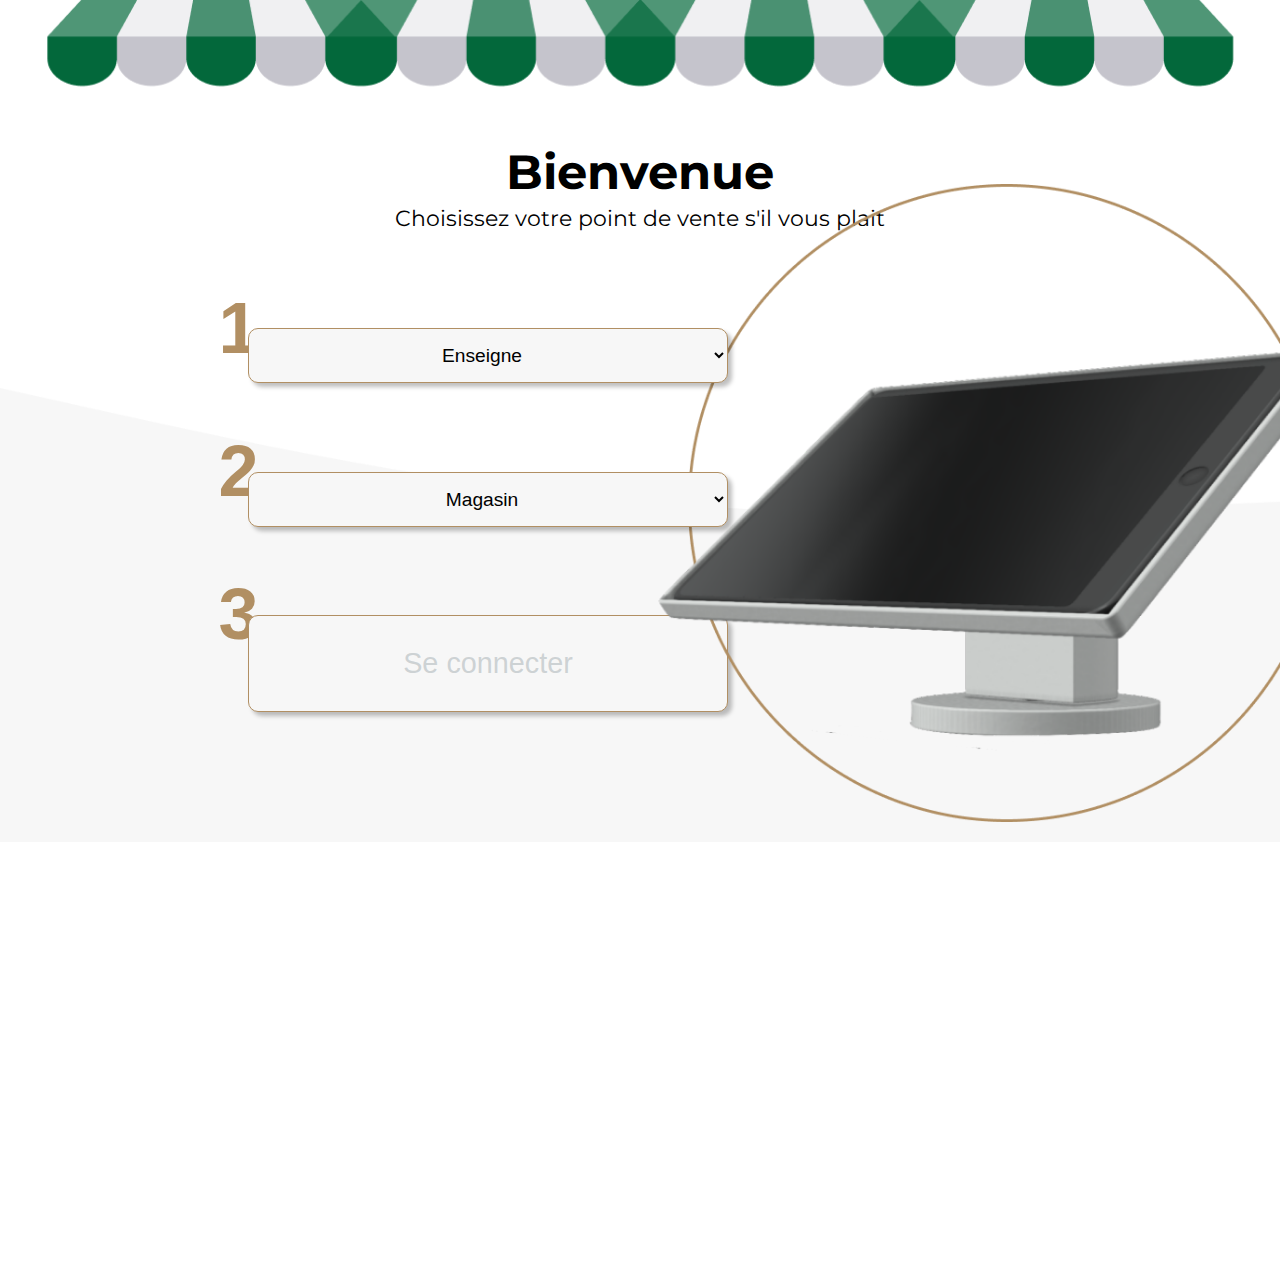
==== index.html @ 15a088b0 "initial commit" ====
<!DOCTYPE html>
<html lang="en">

<head>
    <meta charset="UTF-8">
    <meta name="ticketless_firstDemo" content="width=device-width, initial-scale=1.0">
    <title>Bienvenue - Ticketless Demo</title>
    <link rel="stylesheet" href="/CSS/styleConnect.css" type="text/css">
    <link href="https://fonts.googleapis.com/css2?family=Montserrat:wght@400;500;700&display=swap" rel="stylesheet">
</head>

<body>

    <section class=" storePanel">
        <img src="/images/connect/storePanel.png" alt="">
    </section>

    <section class="header">
        <div class="header_title">
            <h1>Bienvenue</h1>
            <h3>Choisissez votre point de vente s'il vous plait</h3>
        </div>
    </section>

    <section class="center">
        <div class="navBar">
            <div class="nav_brand nav_child">
                <h1>1</h1>
                <select class="btn_drop navBrand_btn" onchange="random(this.value)" name="" id="avi">
                    <option selected="true" disabled="disabled">Enseigne</option>
                    <option value="Parfums Christian Dior">Parfums Christian Dior</option>
                    <option value="Acqua Di Parma">Acqua Di Parma</option>
                    <option value="Louis Vuitton">Louis Vuitton</option>
                    <option value="Guerlain">Guerlain</option>
                </select>
            </div>
            <div class="nav_store nav_child">
                <h1>2</h1>
                <select class="btn_drop navStore_btn" name="" id="markets" onchange="storeChangeImage(this.value)">
                    <option selected="true" disabled="disabled">Magasin</option>
                </select>
            </div>
            <div class=" nav_connect nav_child">
                <h1>3</h1>
                <a href="/HTML/indexPOS.html" class="btn_nodrop navCo_btn">
                    <p class="se_connect">Se connecter</p>
                </a>
            </div>
        </div>
        <div class="mockup">
            <div class="mock_circle image">
                <img src="/images/connect/circle.png" id="store_image" alt="">
            </div>
            <div class="mock_screen image" id="brand_image">
                <img id="myImage" src="/images/connect/screen.png" alt="">
            </div>
        </div>
    </section>

    <section class="backgroundBottom">
        <img src="/images/connect/background.png" alt="">
    </section>
    <script src="/javascript/appConnect.js"></script>
</body>

</html>
---- CSS/styleConnect.css ----
*,
*::before,
*::after {
  margin: 0;
  padding: 0;
  box-sizing: inherit;
}

html {
  font-family: "Montserrat", sans-serif;
  font-size: 1em;
  box-sizing: border-box;
  height: 100%;
}

a {
  text-decoration: none;
}

p,
b {
  font-size: 1.6rem;
}

img {
  width: 100%;
  max-width: 100%;
  height: auto;
}

body {
  background-color: #ffffff;
  overflow: hidden;
}

/*storePanel*/

.storePanel {
  width: 100%;
  height: 9em;
  position: relative;
  top: 0;
  left: 0;
  z-index: 1;
  background-color: #ffffff;
}

.storePanel img {
  align-content: center;
}

/*header*/

.header {
  width: 100%;
  height: 5em;
  margin-bottom: 1em;
  background-size: cover;
  position: relative;
}

.header::before {
  content: "";
  position: absolute;
}

.header_title {
  text-align: center;
  color: #000000;
}

.header_title h1 {
  font-size: 3em;
  line-height: 1.2em;
}

.header_title h3 {
  font-weight: normal;
  font-size: 1.4em;
  line-height: 1.5em;
}

/*navBar*/

.center {
  width: 100%;
  height: 35em;
  background-size: cover;
  position: relative;
  display: inline-flex;
  flex-direction: row;
  font-weight: 500;
}

.center::before {
  content: "";
  position: absolute;
}

.navBar {
  display: inline-flex;
  flex-direction: column;
  justify-content: space-evenly;
  position: absolute;
  height: 100%;
  width: 40em;
  margin-left: 10%;
}

.navBar h1 {
  display: flex;
  font-family: Work Sans, sans-serif;
  font-style: normal;
  font-weight: bold;
  font-size: 72px;
  line-height: 35px;
  align-items: center;
  text-align: center;
  color: #b18f63;
  position: relative;
  top: -50%;
  left: 0.7em;
  z-index: -1;
}

.nav_child {
  display: inline-flex;
  flex-direction: row;
  justify-content: space-evenly;
}

.btn_drop {
  display: inline-flex;
  flex-direction: row;
  justify-content: flex-end;
  align-items: center;
  height: 55px;
  width: 25em;
  background: #f7f7f7;
  border: 1px solid #b18f63;
  box-sizing: border-box;
  box-shadow: 4px 4px 4px rgba(0, 0, 0, 0.25);
  border-radius: 10px;
  z-index: 200;
  text-align-last: center;
  font-family: Work Sans, sans-serif;
  font-style: normal;
  font-weight: 500;
  font-size: 1.2em;
  line-height: 1em;
}

/* .btn_drop p {
    width: 80%;
    text-align: center;
    z-index: 2000;
} */

/* .dropdownArrow {
    width: 5%;
    height: 1em;
    margin-right: 5%;
} */

.btn_nodrop {
  display: inline-flex;
  flex-direction: row;
  justify-content: space-evenly;
  align-items: center;
  height: 97px;
  width: 25em;
  background: #f7f7f7;
  border: 1px solid #b18f63;
  box-sizing: border-box;
  box-shadow: 4px 4px 4px rgba(0, 0, 0, 0.25);
  border-radius: 10px;
  text-align: center;
  font-family: Work Sans, sans-serif;
  font-style: bold;
  font-weight: 500;
  font-size: 1.2em;
  line-height: 1em;
  pointer-events: none;
}

.btn_nodrop p {
  color: #cbd0d2f2;
  /* text-transform: uppercase; */
  font-style: bold;
  font-weight: 500;
  font-size: 1.5em;
  line-height: 1em;
}

.image {
  position: absolute;
}

.mockup {
  position: absolute;
  align-content: right;
  height: 100%;
  width: 40em;
  position: absolute;
  right: 0%;
  top: -10%;
}

.mock_circle {
  width: 37em;
  right: 0;
}

.mock_screen {
  position: relative;
  z-index: 5;
  top: 5em;
  right: 0;
}

/*Background*/

.backgroundBottom img {
  width: 100%;
  height: auto;
  background-size: cover;
  position: relative;
  top: -26em;
  z-index: -100;
  margin: 0;
  padding: 0;
}
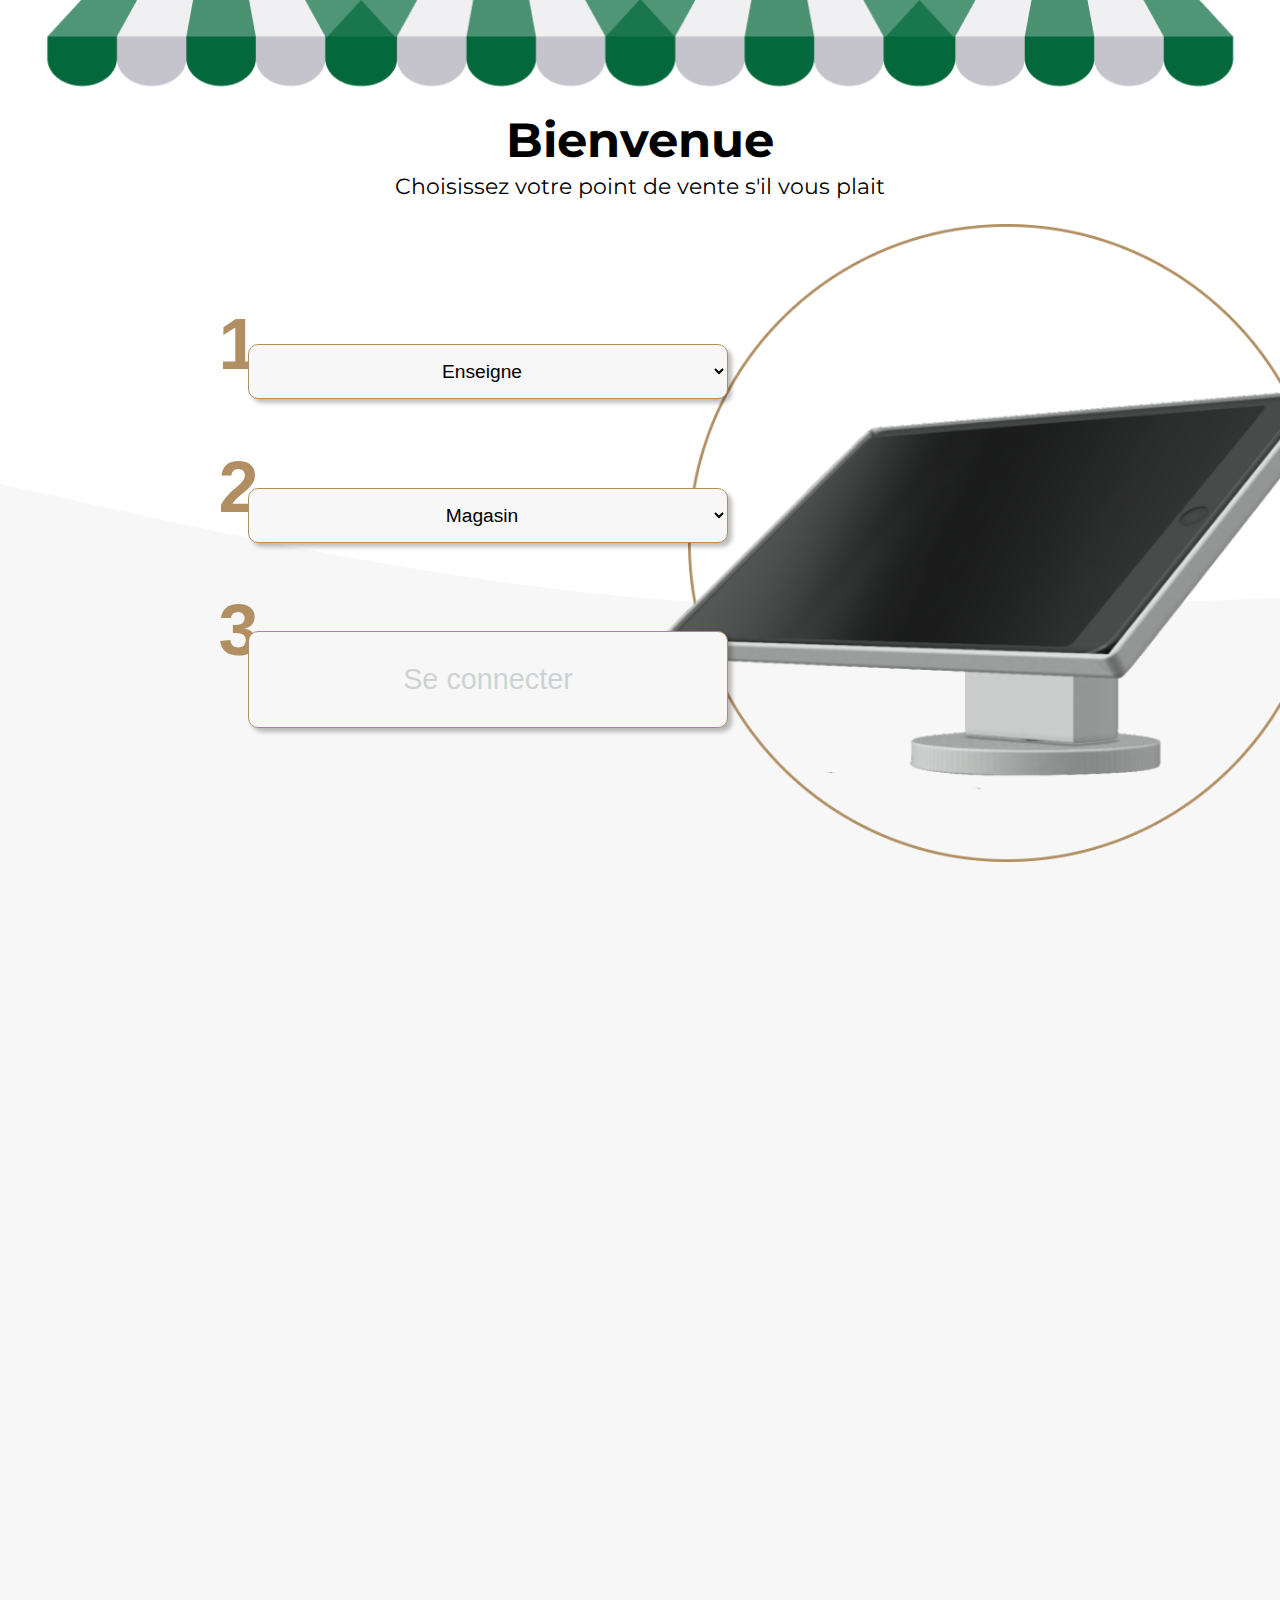
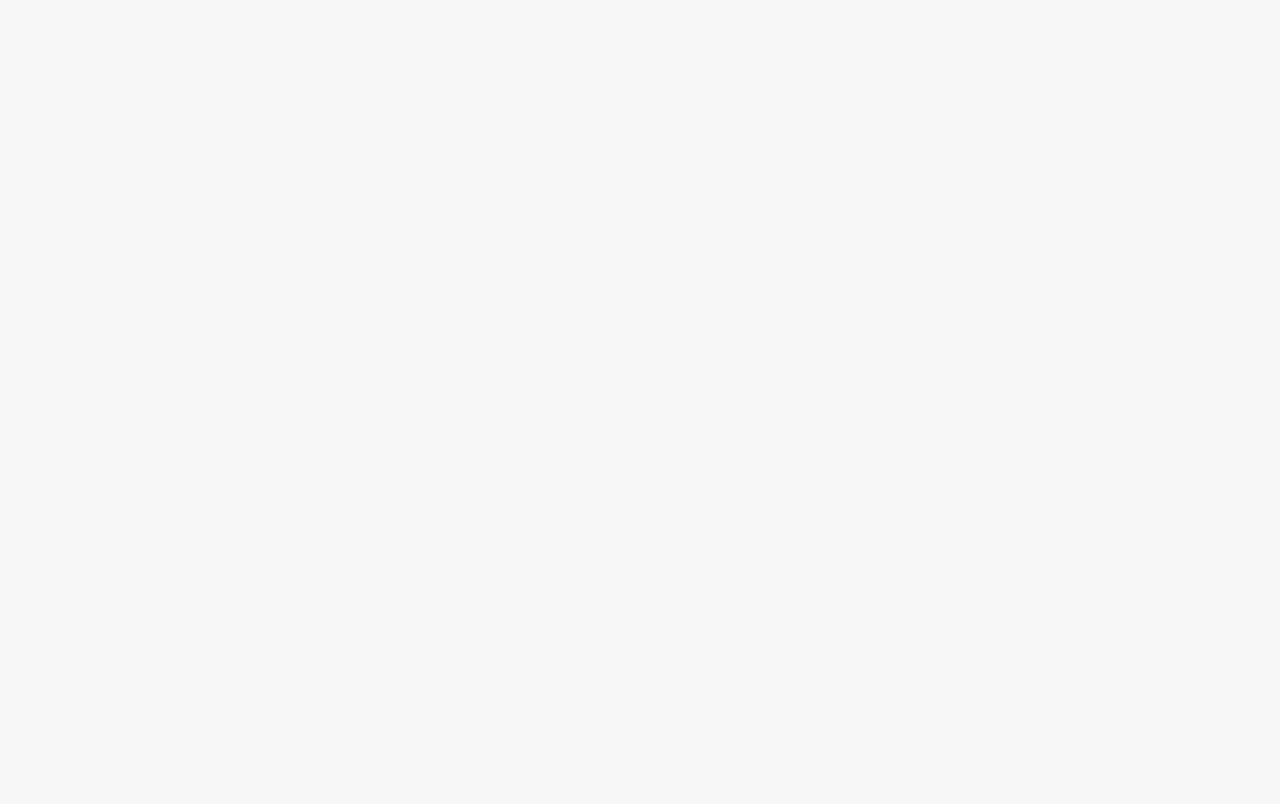
==== commit 7b5377d9: "V0.3 - Responsive" ====
--- a/index.html
+++ b/index.html
@@ -26,7 +26,7 @@
         <div class="navBar">
             <div class="nav_brand nav_child">
                 <h1>1</h1>
-                <select class="btn_drop navBrand_btn" onchange="random(this.value)" name="" id="avi">
+                <select class="btn_drop navBrand_btn btn" onchange="random(this.value)" name="" id="avi">
                     <option selected="true" disabled="disabled">Enseigne</option>
                     <option value="Parfums Christian Dior">Parfums Christian Dior</option>
                     <option value="Acqua Di Parma">Acqua Di Parma</option>
@@ -36,13 +36,13 @@
             </div>
             <div class="nav_store nav_child">
                 <h1>2</h1>
-                <select class="btn_drop navStore_btn" name="" id="markets" onchange="storeChangeImage(this.value)">
+                <select class="btn_drop navStore_btn btn" name="" id="markets" onchange="storeChangeImage(this.value)">
                     <option selected="true" disabled="disabled">Magasin</option>
                 </select>
             </div>
             <div class=" nav_connect nav_child">
                 <h1>3</h1>
-                <a href="/HTML/indexPOS.html" class="btn_nodrop navCo_btn">
+                <a href="/HTML/indexPOS.html" class="btn_nodrop navCo_btn btn">
                     <p class="se_connect">Se connecter</p>
                 </a>
             </div>
--- a/CSS/styleConnect.css
+++ b/CSS/styleConnect.css
@@ -49,6 +49,7 @@
   align-content: center;
 }
 
+
 /*header*/
 
 .header {
@@ -57,6 +58,7 @@
   margin-bottom: 1em;
   background-size: cover;
   position: relative;
+  z-index: 1;
 }
 
 .header::before {
@@ -105,6 +107,7 @@
   height: 100%;
   width: 40em;
   margin-left: 10%;
+  z-index: 10;
 }
 
 .navBar h1 {
@@ -201,6 +204,7 @@
   align-content: right;
   height: 100%;
   width: 40em;
+  max-width: 100%;
   position: absolute;
   right: 0%;
   top: -10%;
@@ -209,6 +213,7 @@
 .mock_circle {
   width: 37em;
   right: 0;
+  max-width: 100%;
 }
 
 .mock_screen {
@@ -220,13 +225,143 @@
 
 /*Background*/
 
+.backgroundBottom {
+  background-color: #f7f7f7;
+  width: 100%;
+  height: 100em;
+  position: relative;
+  background-size: cover;
+  z-index: -100;
+}
+
+/* .backgroundBottom::before {
+  content: "";
+  position: absolute;
+  left: 0;
+  bottom: 24em;
+  width: 100%;
+  background: url(/images/connect/background.png) center no-repeat;
+  height: 100%;
+  background-size: cover;
+} */
+
 .backgroundBottom img {
   width: 100%;
-  height: auto;
-  background-size: cover;
-  position: relative;
-  top: -26em;
+  height: contain;
+  background-size: cover;
+  background-position : center bottom;
+  position: relative;
+  top: -10em;
   z-index: -100;
   margin: 0;
   padding: 0;
 }
+
+
+
+
+/*Media Queries*/
+/*the large devices will update automatically with the em and % sizes*/
+
+@media screen and (max-width: 600px) {
+  /*extra-small devices (phones, 600px and down)*/
+  .header {top: -5em;}
+  /* .header_title h1 {font-size: 2em;}
+  .header_title h3 {font-size: 1em;} */
+  .center {top: -7em; height: 66em; flex-direction: column; text-align: center;}
+  .navBar {width: 80%; height: 32em; text-align: center;}
+  .navBar h1  {left: 0.15em;}
+  .mockup {right: 0em; top: 25em;}
+  /* .body {overflow: scroll;} */
+}
+
+@media screen and (min-width: 600px) {
+  .header {top: -4.5em}
+  /* .header_title h1 {font-size: 2.2em;}
+  .header_title h3 {font-size: 1.2em;} */
+  /* .center {top: -6em; height: 75em; width: 100%; flex-direction: column;} */
+  /* .navBar {position: absolute; width: 100%; z-index: 10; height: 30em;} */
+  /* .btn {width: 23em;} */
+  /* .navBar h1  {left: 0.15em;}
+  .mockup {position: absolute; right: 0em;} */
+  /* .mock_circle {width: 30em;}
+  .mock_screen {position: absolute; width: 30em; } */
+  /* .body {overflow: scroll;} */
+  .header {top: -4.5em;}
+  /* .header_title h1 {font-size: 2.2em;}
+  .header_title h3 {font-size: 1.2em;} */
+  .center {top: -6em; height: 66em; flex-direction: column; text-align: center;}
+  .navBar {width: 32em; height: 32em; text-align: center;}
+  .navBar h1  {left: 0.15em;}
+  .mockup {right: 0em; top: 25em;}
+  /* .body {overflow: scroll;} */
+}
+
+@media screen and (min-width: 768px) {
+  .header {top: -4em}
+  /* .header_title h1 {font-size: 2.4em;}
+  .header_title h3 {font-size: 1.3em;} */
+  .center {height: 35em;}
+  .navBar {width: 40em; height: 100%; text-align: center;}
+  .navBar h1 {left: 0.7em;}
+}
+
+/* @media screen and (min-width: 1100px) {
+  .header {top: -4.5em; z-index: 1;}
+  .header_title h1 {font-size: 2.2em;}
+  .header_title h3 {font-size: 1.2em;}
+  .center {top: -6em; height: 75em; width: 80%; flex-direction: column; text-align: center;}
+  .navBar {position: absolute; width: 100%; z-index: 10; height: 30em;}
+  .btn {width: 23em;}
+  .navBar h1  {left: 0.15em;}
+  .mockup {position: relative; right: -10em;}
+  .mock_circle {width: 30em;}
+  .mock_screen {position: absolute; width: 30em; }
+  .body {overflow: scroll;}
+} */
+
+
+@media screen and (min-width: 1100px) {
+  .header {top: -2em;}
+  /* .header_title h1 {font-size: 3em;}
+  .header_title h3 {font-size: 1.4em;} */
+  .navBar {position: absolute; width: 40em; top: 2em; height: 100%;}
+  .navBar h1  {left: 0.7em;}
+  .backgroundBottom img {top: -20em;}
+}
+
+@media screen and (min-width: 1250px) {
+  .center {top: -1em; height: 35em; width: 100%; flex-direction: row;}
+  .mockup {top: 0em;}
+  .backgroundBottom img {bottom: -10em;}
+}
+
+@media screen and (min-width: 1600px) {
+  .header {top: 0; margin-top: 2em;}
+  .navBar {width: 50em;}
+  .btn {width: 33em;}
+}
+
+/* @media screen and (min-width: 1600px) and (min-height: 850px){
+  extra large laptops and desktops device
+  .header {top: 0; margin-top: 2em;}
+  .center {margin-top: 4em;}
+  .navBar {width: 50em;}
+  .btn {width: 33em;}
+}
+
+@media screen and (min-width: 1200px) {
+  .header {top: -3em; z-index: 1;}
+}
+
+@media screen and (min-width: 1400px) {
+  .header {top: -2em; z-index: 1;}
+} */
+
+@media screen and (min-width: 1250px) and (max-height: 1000px) {
+  .body {overflow-y: scroll;}
+}
+
+@media screen and (max-width: 1250px) and (orientation: landscape) {
+  .body {overflow-y: visible;}
+}